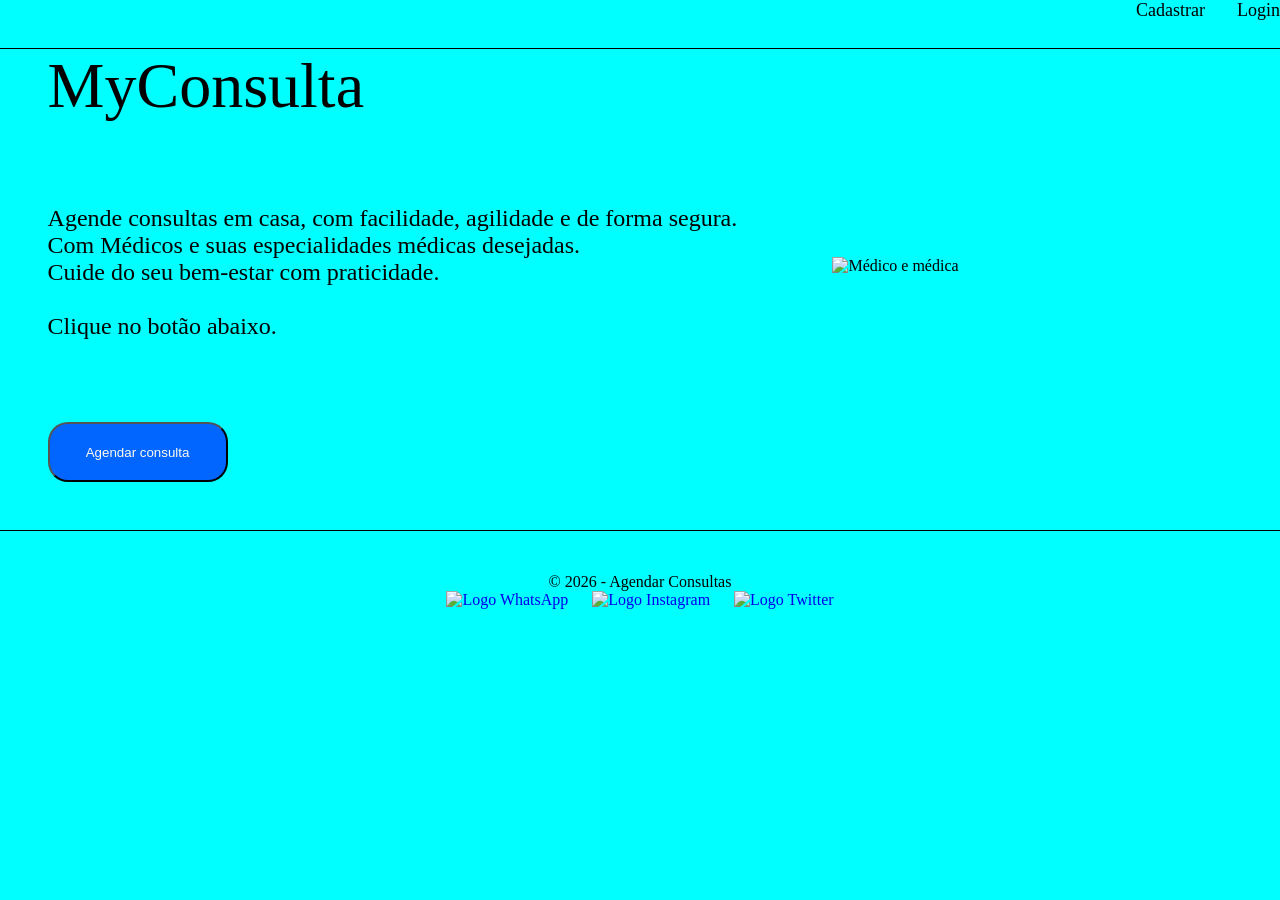
==== home.html @ 5ec7e09b "home page" ====
<!DOCTYPE html>
<html lang="pt-br">
<head>
    <meta charset="UTF-8">
    <meta name="viewport" content="width=device-width, initial-scale=1.0">
    <meta name="description" content="Um site para você agendar consultas de casa">
    <title>MyConsulta</title>
    <link rel="stylesheet" type="text/css" href="home.css">
</head>
<body>
    <header class="cabecalho">
        <nav class="cabecalho-menu">
            <a class="cabecalho-menu-item">Cadastrar</a>             <a class="cabecalho-menu-item">Login</a>
        </nav>
    </header>
    <main class="conteudo">
        <section class="conteudo-principal">
            <div class="conteudo-principal-escrito">
                <h1 class="conteudo-principal-escrito-titulo">MyConsulta</h1> <br>
                <h2 class="conteudo-principal-escrito-subtitulo">Agende consultas em casa, com facilidade, agilidade e de forma segura.<br> Com Médicos e suas especialidades médicas desejadas.<br> Cuide do seu bem-estar com praticidade.
             <br> <br>Clique no botão abaixo.</h2> <br>
                <button class="conteudo-principal-escrito-botao">Agendar consulta</button>
            </div>
            <img class="conteudo-principal-imagem" src="https://copilot.microsoft.com/th/id/BCO.fdade651-4b06-4b4b-a2d4-fef467daf975.png" alt="Médico e médica" style="width: 400px; height: auto">
        </section>
    </main>
    <footer class="rodape">
        <footer>
  <footer class="rodape-imagem" style="text-align: center; padding: 20px;">
    <p>© 2026 - Agendar Consultas</p>
    
    <!-- WhatsApp -->
    <a href="https://wa.me/5599999999999" target="_blank">
        <img src="-sandbox:/iturn0image40-" alt="Logo WhatsApp" style="width: 40px; height: auto; margin: 0 10px;">
    </a>
    
    <!-- Instagram -->
    <a href="https://instagram.com/seuusuario" target="_blank">
        <img src="-sandbox:/iturn0image61-" alt="Logo Instagram" style="width: 40px; height: auto; margin: 0 10px;">
    </a>
    
    <!-- Twitter -->
    <a href="https://twitter.com/seuusuario" target="_blank">
        <img src="-sandbox:/iturn0image4" alt="Logo Twitter" style="width: 40px; height: auto; margin: 0 10px;">
    </a>
</footer>

</footer>
</footer>
    </footer>
</body>
</html>
---- home.css ----
*{
    margin: 0;
    padding: 0;
    box-sizing: border-box;
    text-decoration: none;

}
body{
    font-size: 100%;
    background-color: aqua;
}
.cabecalho{
    display: flex;
    flex-direction: row;
    align-items: center;
    justify-content:space-around;
    padding: 24px;

}
.cabecalho-menu{
    display: flex;
    gap: 32px;
    position:absolute;
    top: 0;
    right: 0;






}
.cabecalho-menu-item{
    font-weight: 400;
    font-size: 18px;




}

.conteudo{
    border-top: 0.4px solid;
    margin-bottom: 48px;
}

.conteudo-principal{
    display: flex;
    flex-direction: row;
    align-items: center;
    justify-content: space-around;
    
}
.conteudo-principal-escrito{
    display: flex;
    flex-direction: column;
    gap: 32px;
}
.conteudo-principal-escrito-titulo{
    font-weight: 400;
    font-size: 64px;
    
}
.conteudo-principal-escrito-subtitulo{
    font-weight: 400;
    font-size: 24px;
    
}
.conteudo-principal-escrito-botao{
    background-color: rgb(0, 102, 255);
    width: 180px;
    height: 60px;
    box-shadow: 4px 5xp 4xp rgba(0, 0, 0, 0.25);
    border-radius: 20px;
    color:floralwhite;
}
.conteudo-principal-imagem{
    height: 430px;
}
.rodape{
    padding: 22px;
    border-top: 0.4px solid;

}
.rodape-imagem{
    height: 48px;
    display: block;
    margin: 0 auto;
}
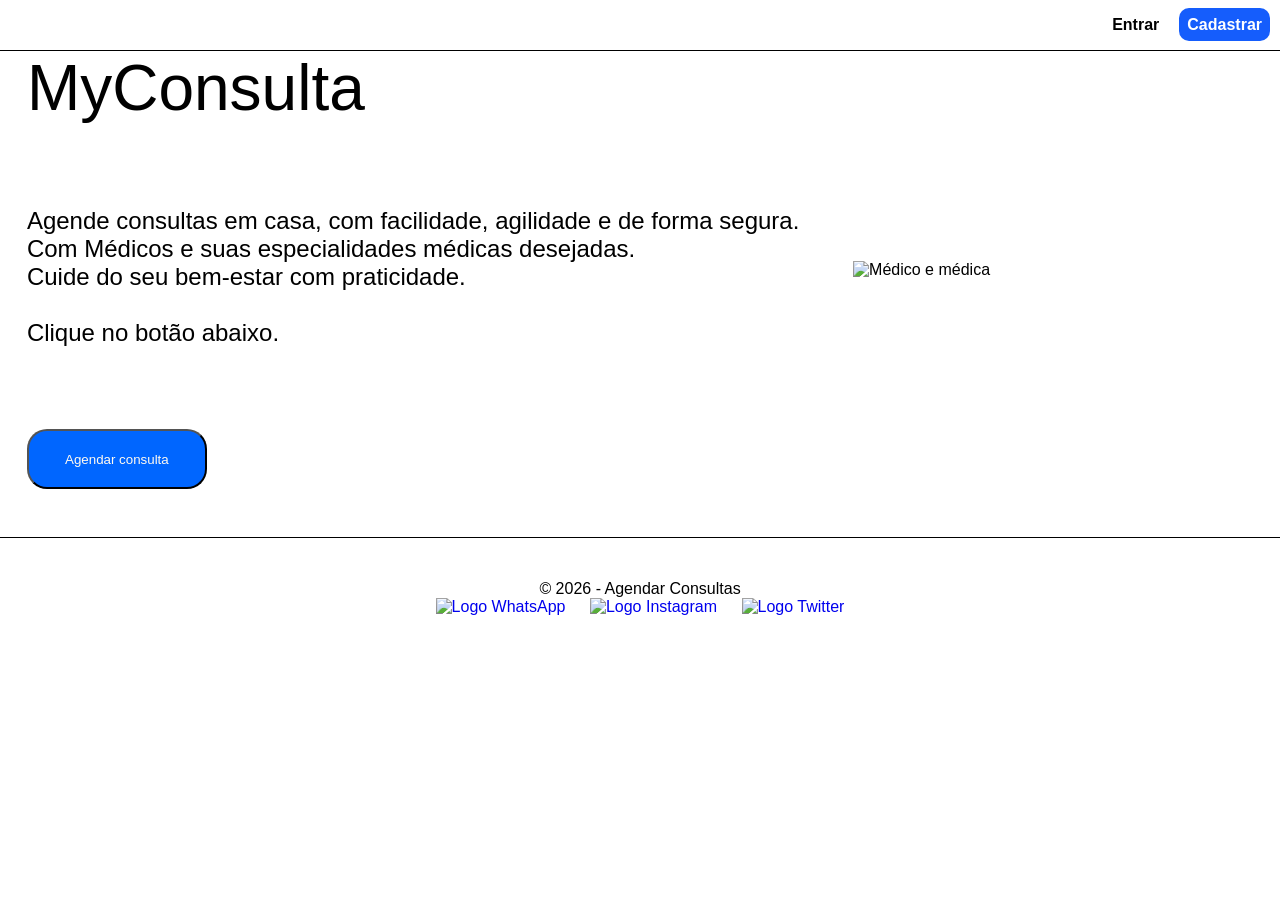
==== commit a054ad7c: "Ajustando o layout de header" ====
--- a/home.html
+++ b/home.html
@@ -10,7 +10,13 @@
 <body>
     <header class="cabecalho">
         <nav class="cabecalho-menu">
-            <a class="cabecalho-menu-item">Cadastrar</a>             <a class="cabecalho-menu-item">Login</a>
+            <li>
+                <a href="">Entrar</a>
+            </li>
+
+            <li >
+                <a id="cadastrar" href="">Cadastrar</a>
+            </li>
         </nav>
     </header>
     <main class="conteudo">
--- a/home.css
+++ b/home.css
@@ -7,35 +7,42 @@
 }
 body{
     font-size: 100%;
-    background-color: aqua;
+    background-color: white;
+    font-family: Arial, Helvetica, sans-serif;
 }
-.cabecalho{
+header.cabecalho{
+    width: 100%;
+    height: 50px;
     display: flex;
-    flex-direction: row;
+    justify-content: flex-end;
     align-items: center;
-    justify-content:space-around;
-    padding: 24px;
+    padding-right: 10px;
 
 }
-.cabecalho-menu{
+
+nav.cabecalho-menu{
     display: flex;
-    gap: 32px;
-    position:absolute;
-    top: 0;
-    right: 0;
-
-
-
-
-
+    font-weight: bold;
+    gap: 20px;
+    
 
 }
+nav a{  
+    color: black;
+}
+
+a#cadastrar{   
+    background-color:#155DFC;
+    color: white;
+    padding: 8px;
+    border-radius: 10px;
+}
+ nav li{    
+    list-style-type: none;
+ }
 .cabecalho-menu-item{
     font-weight: 400;
     font-size: 18px;
-
-
-
 
 }
 
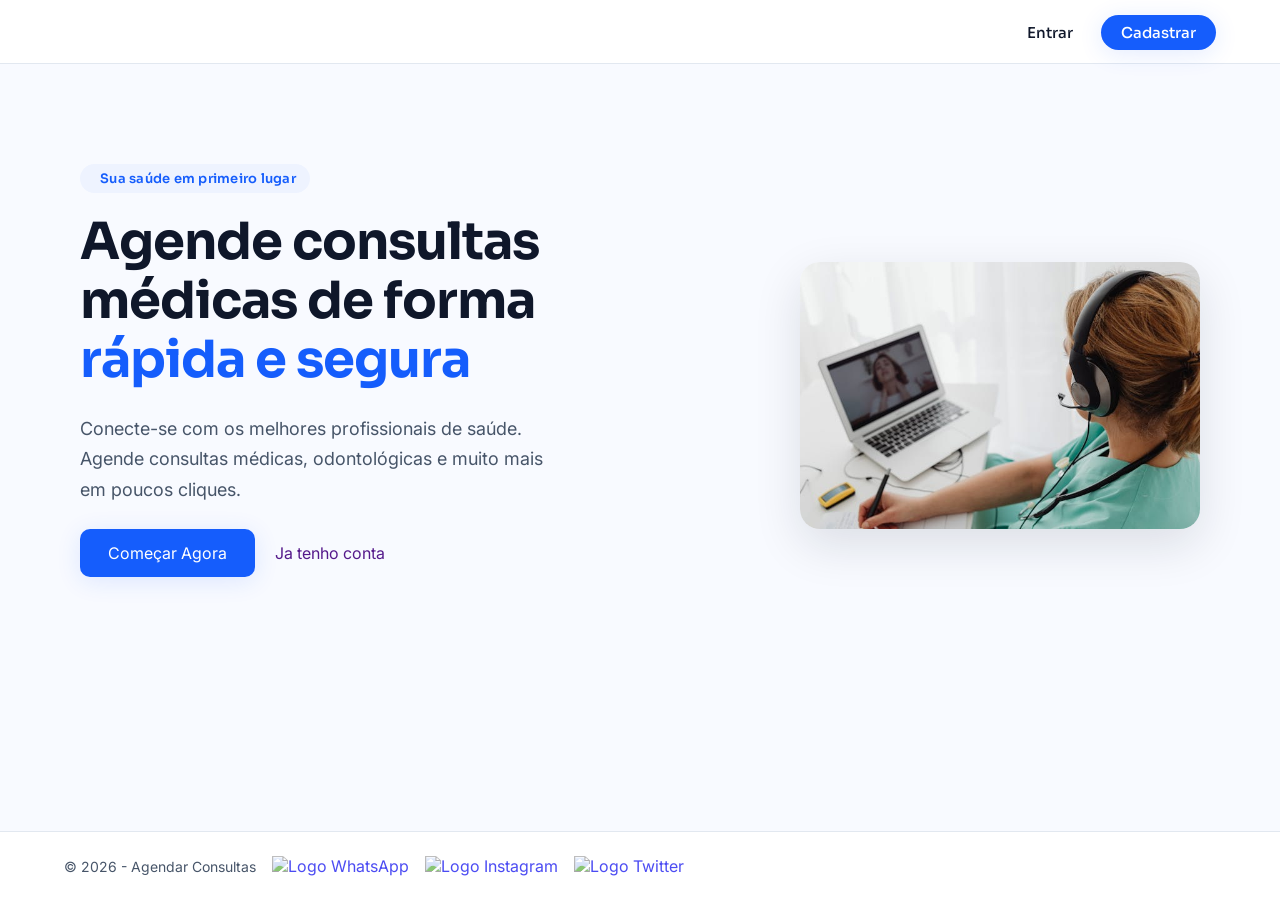
==== commit 9fd9e233: "Ajustando o design todo, usando medias queries, flex box e grid layout, dando vida com psicologias d" ====
--- a/home.html
+++ b/home.html
@@ -6,6 +6,10 @@
     <meta name="description" content="Um site para você agendar consultas de casa">
     <title>MyConsulta</title>
     <link rel="stylesheet" type="text/css" href="home.css">
+
+    <link rel="preconnect" href="https://fonts.googleapis.com">
+    <link href="https://fonts.googleapis.com/css2?family=Sora:wght@400;600;700&family=Inter:wght@400;500&display=swap" rel="stylesheet">
+
 </head>
 <body>
     <header class="cabecalho">
@@ -20,39 +24,49 @@
         </nav>
     </header>
     <main class="conteudo">
+        <span class="icon">
+                  <i data-lucide="activity"></i> Sua saúde em primeiro lugar
+                </span>
         <section class="conteudo-principal">
             <div class="conteudo-principal-escrito">
-                <h1 class="conteudo-principal-escrito-titulo">MyConsulta</h1> <br>
-                <h2 class="conteudo-principal-escrito-subtitulo">Agende consultas em casa, com facilidade, agilidade e de forma segura.<br> Com Médicos e suas especialidades médicas desejadas.<br> Cuide do seu bem-estar com praticidade.
-             <br> <br>Clique no botão abaixo.</h2> <br>
-                <button class="conteudo-principal-escrito-botao">Agendar consulta</button>
+              
+                <h1> Agende consultas <br> médicas de forma <br> <span class="text-gradiente">rápida e segura</span>  </h1> 
+                <p>Conecte-se com os melhores profissionais de saúde. Agende consultas médicas, odontológicas e muito mais em poucos cliques.</p>
+
+                <div id="btn">
+                    <li> <a class="botao"  href=""> Começar Agora</a> </li>
+                    <li> <a id="botao2" href="">Ja tenho conta</a></li>
+                </div>
+
             </div>
-            <img class="conteudo-principal-imagem" src="https://copilot.microsoft.com/th/id/BCO.fdade651-4b06-4b4b-a2d4-fef467daf975.png" alt="Médico e médica" style="width: 400px; height: auto">
+            <img class="conteudo-principal-imagem" src="imagens/img-hero.jpg" alt="médico em consulta" style="width: 400px; height: auto">
         </section>
+
     </main>
     <footer class="rodape">
         <footer>
-  <footer class="rodape-imagem" style="text-align: center; padding: 20px;">
+  <footer class="rodape-imagem" >
     <p>© 2026 - Agendar Consultas</p>
     
     <!-- WhatsApp -->
     <a href="https://wa.me/5599999999999" target="_blank">
-        <img src="-sandbox:/iturn0image40-" alt="Logo WhatsApp" style="width: 40px; height: auto; margin: 0 10px;">
+        <img src="-sandbox:/iturn0image40-" alt="Logo WhatsApp" >
     </a>
     
     <!-- Instagram -->
     <a href="https://instagram.com/seuusuario" target="_blank">
-        <img src="-sandbox:/iturn0image61-" alt="Logo Instagram" style="width: 40px; height: auto; margin: 0 10px;">
+        <img src="-sandbox:/iturn0image61-" alt="Logo Instagram" >
     </a>
     
     <!-- Twitter -->
     <a href="https://twitter.com/seuusuario" target="_blank">
-        <img src="-sandbox:/iturn0image4" alt="Logo Twitter" style="width: 40px; height: auto; margin: 0 10px;">
+        <img src="-sandbox:/iturn0image4" alt="Logo Twitter" >
     </a>
 </footer>
 
-</footer>
-</footer>
-    </footer>
+    <script src="https://unpkg.com/lucide@latest"></script>
+    <script>
+      lucide.createIcons();
+    </script>
 </body>
 </html>
--- a/home.css
+++ b/home.css
@@ -1,96 +1,302 @@
-*{
-    margin: 0;
-    padding: 0;
-    box-sizing: border-box;
-    text-decoration: none;
-
-}
-body{
-    font-size: 100%;
-    background-color: white;
-    font-family: Arial, Helvetica, sans-serif;
-}
-header.cabecalho{
-    width: 100%;
-    height: 50px;
-    display: flex;
-    justify-content: flex-end;
-    align-items: center;
-    padding-right: 10px;
-
-}
-
-nav.cabecalho-menu{
-    display: flex;
-    font-weight: bold;
-    gap: 20px;
+/* =========================================
+   RESET & VARIÁVEIS
+   ========================================= */
+@import url('https://fonts.googleapis.com/css2?family=Sora:wght@400;600;700&family=Inter:wght@400;500&display=swap');
+
+:root {
+  --azul:       #155DFC;
+  --azul-hover: #0f4be0;
+  --azul-claro: #EEF3FF;
+  --texto:      #0f172a;
+  --subtexto:   #475569;
+  --borda:      #e2e8f0;
+  --branco:     #ffffff;
+  --fundo:      #f8faff;
+  --radius:     12px;
+  --radius-btn: 50px;
+  --sombra:     0 4px 24px rgba(21, 93, 252, 0.12);
+}
+
+* {
+  margin: 0;
+  padding: 0;
+  box-sizing: border-box;
+  text-decoration: none;
+  list-style: none;
+}
+
+html {
+  scroll-behavior: smooth;
+}
+
+body {
+  font-family: 'Inter', sans-serif;
+  font-size: 16px;
+  background-color: var(--fundo);
+  color: var(--texto);
+  min-height: 100vh;
+  display: flex;
+  flex-direction: column;
+}
+
+
+header.cabecalho {
+  width: 100%;
+  height: 64px;
+  background-color: var(--branco);
+  border-bottom: 1px solid var(--borda);
+  display: flex;
+  align-items: center;
+  justify-content: flex-end;
+  padding: 0 clamp(16px, 5vw, 80px);
+  position: sticky;
+  top: 0;
+  z-index: 100;
+}
+
+nav.cabecalho-menu {
+  display: flex;
+  align-items: center;
+  gap: 12px;
+}
+
+nav.cabecalho-menu li a {
+  font-family: 'Sora', sans-serif;
+  font-weight: 500;
+  font-size: 15px;
+  color: var(--texto);
+  padding: 8px 16px;
+  border-radius: var(--radius-btn);
+  transition: background 0.2s, color 0.2s;
+}
+
+nav.cabecalho-menu li a:hover {
+  background-color: var(--azul-claro);
+  color: var(--azul);
+}
+
+nav.cabecalho-menu li a#cadastrar {
+  background-color: var(--azul);
+  color: var(--branco);
+  padding: 8px 20px;
+  box-shadow: var(--sombra);
+}
+
+nav.cabecalho-menu li a#cadastrar:hover {
+  background-color: var(--azul-hover);
+}
+
+
+main.conteudo {
+  flex: 1;
+  width: 100%;
+  max-width: 1200px;
+  margin: 0 auto;
+  padding: clamp(40px, 8vw, 100px) clamp(16px, 5vw, 40px);
+  display: flex;
+  flex-direction: column;
+  gap: 20px;
+}
+
+/* Badge superior */
+span.icon {
+  display: inline-flex;
+  align-items: center;
+  gap: 6px;
+  color: var(--azul);
+  font-family: 'Sora', sans-serif;
+  font-size: 13px;
+  font-weight: 600;
+  background-color: var(--azul-claro);
+  padding: 6px 14px;
+  border-radius: var(--radius-btn);
+  width: fit-content;
+  letter-spacing: 0.02em;
+}
+
+span.icon svg {
+  width: 16px;
+  height: 16px;
+  color: var(--azul);
+  stroke: currentColor;
+  stroke-width: 2.5;
+  fill: none;
+}
+
+
+section.conteudo-principal {
+  display: grid;
+  grid-template-columns: 1fr 1fr;
+  align-items: center;
+  gap: clamp(32px, 6vw, 80px);
+}
+
+
+div.conteudo-principal-escrito {
+  display: flex;
+  flex-direction: column;
+  gap: 24px;
+}
+
+span.text-gradiente{    
+    color: var(--azul);
+}
+
+div.conteudo-principal-escrito h1 {
+  font-family: 'Sora', sans-serif;
+  font-size: clamp(32px, 4vw, 52px);
+  font-weight: 700;
+  line-height: 1.15;
+  color: var(--texto);
+  letter-spacing: -0.02em;
+}
+
+div.conteudo-principal-escrito p {
+  font-size: clamp(15px, 1.5vw, 18px);
+  color: var(--subtexto);
+  line-height: 1.7;
+  max-width: 480px;
+}
+
+
+ul#btn {
+  display: flex;
+  
+  align-items: center;
+  
+}
+
+ul#btn li a {
+  font-family: 'Sora', sans-serif;
+  font-weight: 600;
+  font-size: 15px;
+  border-radius: var(--radius-btn);
+  transition: all 0.2s;
+}
+
+a.botao {
+  display: inline-block;
+  background-color: var(--azul);
+  color: var(--branco) !important;
+  border-radius: 10px;
+  padding: 14px 28px;
+  box-shadow: var(--sombra);
+
+}
+
+a#botao2{   
+
+}
+
+a.botao:hover {
+  background-color: var(--azul-hover);
+  transform: translateY(-2px);
+  box-shadow: 0 8px 32px rgba(21, 93, 252, 0.22);
+
+}
+
+ul#btn li:last-child a {
+  color: var(--azul) ;
+  padding: 14px 20px;
+
+}
+
+ul#btn li:last-child a:hover {
+  background-color: var(--azul-claro);
+}
+
+/* Imagem hero */
+.conteudo-principal-imagem {
+  width: 100%;
+  max-width: 520px;
+  height: auto;
+  border-radius: 20px;
+  object-fit: cover;
+  box-shadow: 0 16px 48px rgba(15, 23, 42, 0.12);
+  justify-self: end;
+}
+
+
+footer.rodape {
+  background-color: var(--branco);
+  border-top: 1px solid var(--borda);
+  padding: 24px clamp(16px, 5vw, 80px);
+  display: flex;
+  align-items: center;
+  justify-content: space-between;
+  flex-wrap: wrap;
+  gap: 16px;
+}
+
+footer.rodape p {
+  font-size: 14px;
+  color: var(--subtexto);
+}
+
+.rodape-imagem {
+  display: flex;
+  align-items: center;
+  gap: 16px;
+}
+
+.rodape-imagem a img {
+  width: 28px;
+  height: 28px;
+  opacity: 0.7;
+  transition: opacity 0.2s, transform 0.2s;
+}
+
+.rodape-imagem a:hover img {
+  opacity: 1;
+  transform: translateY(-2px);
+}
+
+
+@media (max-width: 768px) {
+
+  section.conteudo-principal {
+    grid-template-columns: 1fr;   /* coluna única no mobile */
+    text-align: center;
+  }
+
+  div.conteudo-principal-escrito p {
+    max-width: 100%;
+  }
+
+  ul#btn {
+    justify-content: center;
+  }
+
+  .conteudo-principal-imagem {
+    justify-self: center;
+    max-width: 100%;
+    order: -1;           
+  }
+
+  span.icon {
+    align-self: center;
+  }
+
+  footer.rodape {
+    flex-direction: column;
+    text-align: center;
+  }
+}
+
+
+@media screen and (min-width:992px) {
+    #btn{   
+        display: flex;
+        align-items: center;
+        gap: 20px;
+        
+    }
+    a.botao{
+
+    }
+    a#botao2{   
+
+    }
+
     
-
-}
-nav a{  
-    color: black;
-}
-
-a#cadastrar{   
-    background-color:#155DFC;
-    color: white;
-    padding: 8px;
-    border-radius: 10px;
-}
- nav li{    
-    list-style-type: none;
- }
-.cabecalho-menu-item{
-    font-weight: 400;
-    font-size: 18px;
-
-}
-
-.conteudo{
-    border-top: 0.4px solid;
-    margin-bottom: 48px;
-}
-
-.conteudo-principal{
-    display: flex;
-    flex-direction: row;
-    align-items: center;
-    justify-content: space-around;
-    
-}
-.conteudo-principal-escrito{
-    display: flex;
-    flex-direction: column;
-    gap: 32px;
-}
-.conteudo-principal-escrito-titulo{
-    font-weight: 400;
-    font-size: 64px;
-    
-}
-.conteudo-principal-escrito-subtitulo{
-    font-weight: 400;
-    font-size: 24px;
-    
-}
-.conteudo-principal-escrito-botao{
-    background-color: rgb(0, 102, 255);
-    width: 180px;
-    height: 60px;
-    box-shadow: 4px 5xp 4xp rgba(0, 0, 0, 0.25);
-    border-radius: 20px;
-    color:floralwhite;
-}
-.conteudo-principal-imagem{
-    height: 430px;
-}
-.rodape{
-    padding: 22px;
-    border-top: 0.4px solid;
-
-}
-.rodape-imagem{
-    height: 48px;
-    display: block;
-    margin: 0 auto;
-}+}
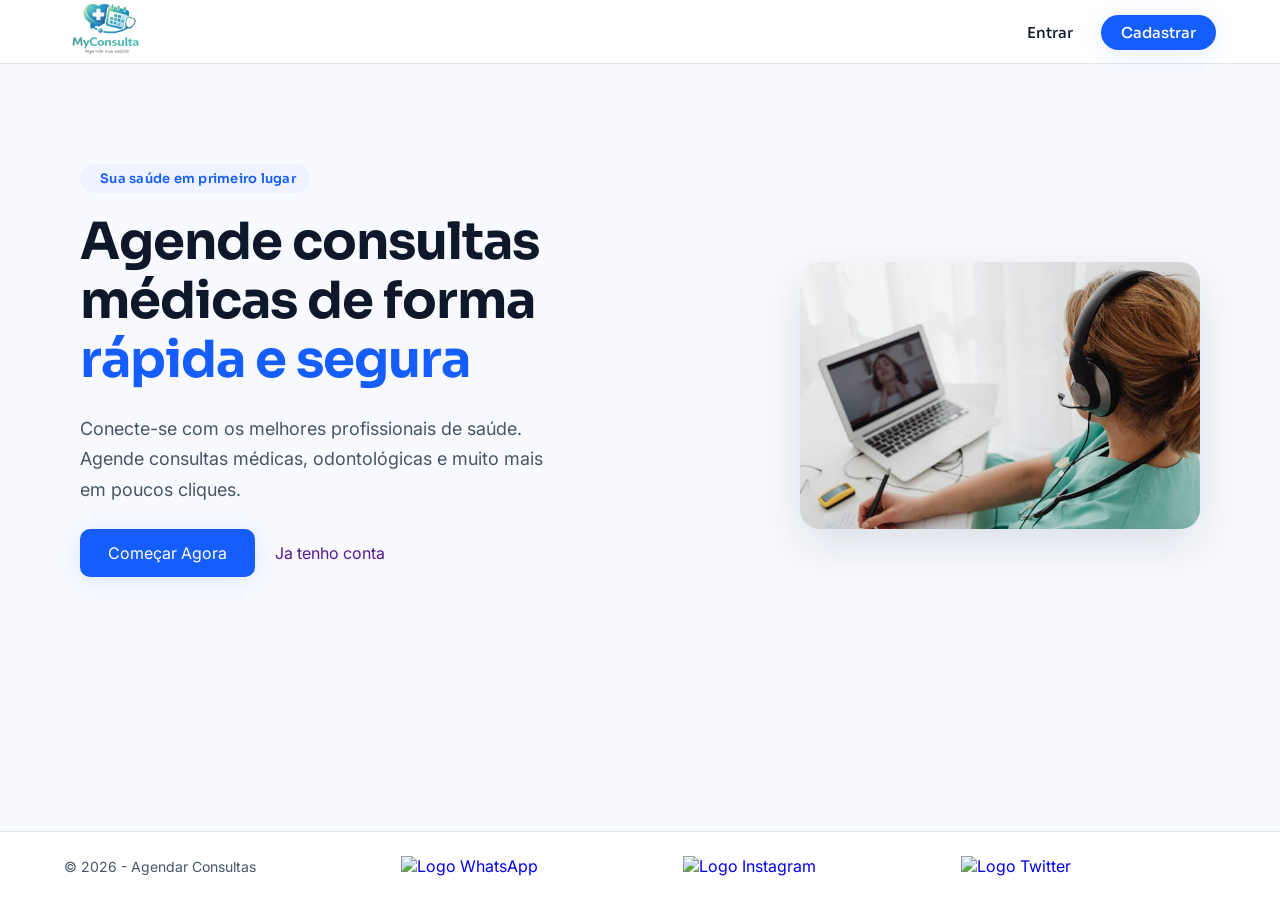
==== commit 284c7e81: "ajustando a logo do site, depois irei adicionar o favicons" ====
--- a/home.html
+++ b/home.html
@@ -13,6 +13,8 @@
 </head>
 <body>
     <header class="cabecalho">
+        <img src="imagens/logo-myconsulta-1.png" alt="logo do site">
+
         <nav class="cabecalho-menu">
             <li>
                 <a href="">Entrar</a>
@@ -42,28 +44,32 @@
             <img class="conteudo-principal-imagem" src="imagens/img-hero.jpg" alt="médico em consulta" style="width: 400px; height: auto">
         </section>
 
+        <section>   
+            <article>   
+                
+            </article>
+        </section>
+
     </main>
     <footer class="rodape">
-        <footer>
-  <footer class="rodape-imagem" >
-    <p>© 2026 - Agendar Consultas</p>
+        <p>© 2026 - Agendar Consultas</p>
     
-    <!-- WhatsApp -->
-    <a href="https://wa.me/5599999999999" target="_blank">
+    
+        <a href="https://wa.me/5599999999999" target="_blank">
         <img src="-sandbox:/iturn0image40-" alt="Logo WhatsApp" >
-    </a>
+        </a>
     
-    <!-- Instagram -->
-    <a href="https://instagram.com/seuusuario" target="_blank">
+    
+        <a href="https://instagram.com/seuusuario" target="_blank">
         <img src="-sandbox:/iturn0image61-" alt="Logo Instagram" >
-    </a>
+        </a>
     
-    <!-- Twitter -->
-    <a href="https://twitter.com/seuusuario" target="_blank">
+    
+        <a href="https://twitter.com/seuusuario" target="_blank">
         <img src="-sandbox:/iturn0image4" alt="Logo Twitter" >
-    </a>
-</footer>
-
+        </a>
+    <footer>
+  
     <script src="https://unpkg.com/lucide@latest"></script>
     <script>
       lucide.createIcons();
--- a/home.css
+++ b/home.css
@@ -47,11 +47,14 @@
   border-bottom: 1px solid var(--borda);
   display: flex;
   align-items: center;
-  justify-content: flex-end;
+  justify-content: space-between;
   padding: 0 clamp(16px, 5vw, 80px);
   position: sticky;
   top: 0;
   z-index: 100;
+}
+header img{ 
+  width: 100px;
 }
 
 nav.cabecalho-menu {
